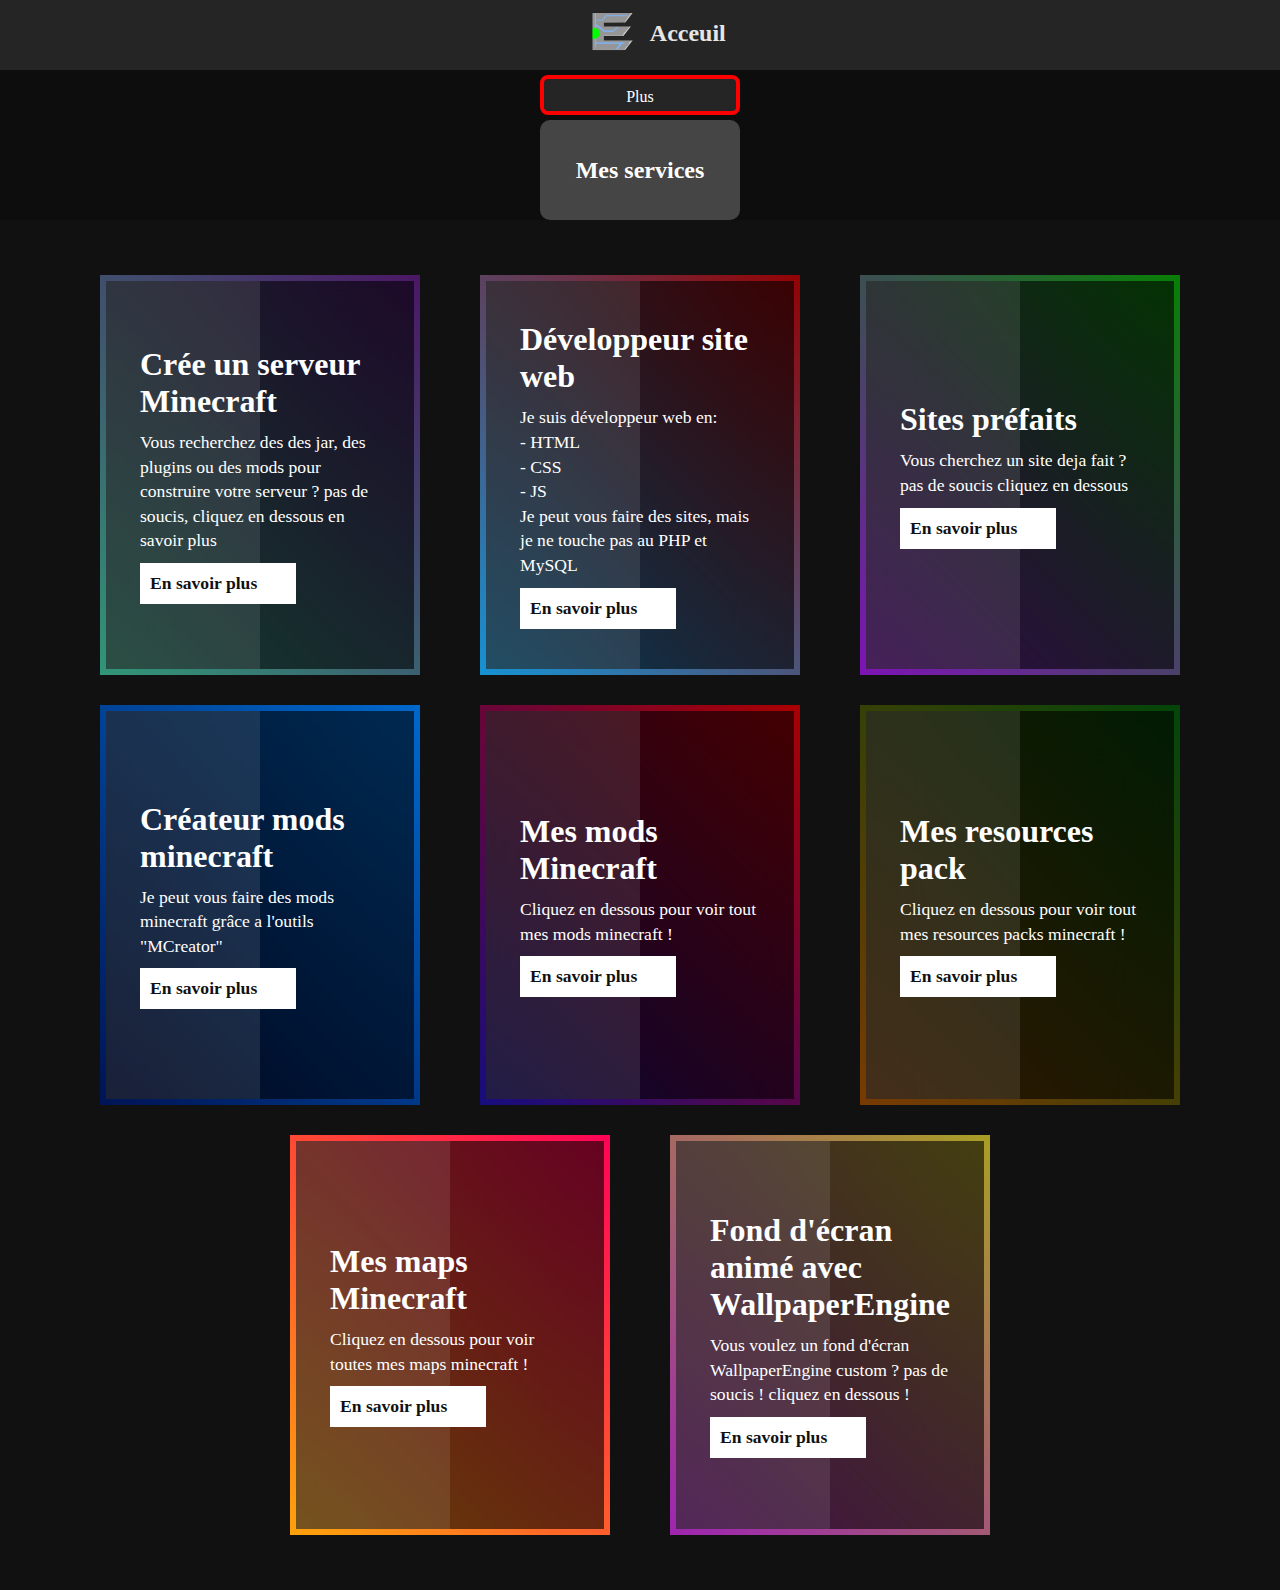
==== services.html @ c71eead6 "Premier commit" ====
<!DOCTYPE html>
<html lang="fr">
<head>
    <meta charset="UTF-8">
    <link rel="stylesheet" href="css/styles.css">
    <link rel="stylesheet" href="css/card.css">
    <title>JLStrykerz's Web | Services</title>
</head>
<body>
    
    <header class="head">
		<a class="return" href="index.html"><img src="img/E 64 x 64.png" alt=""></a>
        <h2 class="title">Acceuil</h2>
	</header>

    <div class="navi">
        <p id="btn" class="btn"></p>

        </button>
        <div id="navbox" class="navbox">
            <nav id="nav" class="nav">
                <a class="nava" href="index.html">Acceuil</a>
                <a class="nava" href="model.html">Mes Models</a>
                <a class="nava" href="services.html">Mes services</a>
                <a class="nava" href="">Information</a>
            </nav>
        </div>
    </div>
    
    <div class="service-title">
        <h2>Mes services</h2>
    </div>

    <div class="card-body">
        <div class="card-container">
            <!-- Crée un serveur Minecraft -->
            <div class="card-box">
                <span></span>
                <div class="card-content">
                    <h2>Crée un serveur Minecraft</h2>
                    <p>Vous recherchez des des jar, des plugins ou des mods pour construire votre serveur ? pas de soucis, cliquez en dessous en savoir plus</p>
                    <a href="services/server-minecraft.html">En savoir plus</a>
                </div>
            </div>
            <!-- Développement web -->
            <div class="card-box">
                <span></span>
                <div class="card-content">
                    <h2>Développeur site web</h2>
                    <p>Je suis développeur web en: <br />
                    - HTML <br />
                    - CSS <br />
                    - JS <br />
                    Je peut vous faire des sites, mais je ne touche pas au PHP et MySQL</p>
                    <a href="services/développeur web.html">En savoir plus</a>
                </div>
            </div>
            <!-- site préfaits -->
            <div class="card-box">
                <span></span>
                <div class="card-content">
                    <h2>Sites préfaits</h2>
                    <p>Vous cherchez un site deja fait ? pas de soucis cliquez en dessous</p>
                    <a href="#">En savoir plus</a>
                </div>
            </div>
            <!-- Créateur mods minecraft -->
            <div class="card-box">
                <span></span>
                <div class="card-content">
                    <h2>Créateur mods minecraft</h2>
                    <p>Je peut vous faire des mods minecraft grâce a l'outils "MCreator"</p>
                    <a href="services/mods minecraft.html">En savoir plus</a>
                </div>
            </div>
            <!-- Mes mods Minecraft -->
            <div class="card-box">
                <span></span>
                <div class="card-content">
                    <h2>Mes mods Minecraft</h2>
                    <p>Cliquez en dessous pour voir tout mes mods minecraft !</p>
                    <a href="#">En savoir plus</a>
                </div>
            </div>
            <!-- Mes resources pack -->
            <div class="card-box">
                <span></span>
                <div class="card-content">
                    <h2>Mes resources pack</h2>
                    <p>Cliquez en dessous pour voir tout mes resources packs minecraft !</p>
                    <a href="#">En savoir plus</a>
                </div>
            </div>
            <!-- Mes maps Minecraft -->
            <div class="card-box">
                <span></span>
                <div class="card-content">
                    <h2>Mes maps Minecraft</h2>
                    <p>Cliquez en dessous pour voir toutes mes maps minecraft !</p>
                    <a href="#">En savoir plus</a>
                </div>
            </div>
            <!-- Fond d'écran animé avec WallpaperEngine -->
            <div class="card-box">
                <span></span>
                <div class="card-content">
                    <h2>Fond d'écran animé avec WallpaperEngine</h2>
                    <p>Vous voulez un fond d'écran WallpaperEngine custom ? pas de soucis ! cliquez en dessous !</p>
                    <a href="#">En savoir plus</a>
                </div>
            </div>
        </div>
    </div>

    <script src="jsfile.js"></script>

</body>
</html>
---- css/styles.css ----
*
{
    margin: 0;
	padding: 0;
	box-sizing: border-box;
	font-family: consolas;
}

body
{
    background-color: #0d0d0d;
    font-family: 'Times New Roman', Times, serif;
    color: white;
    margin: 0;
    padding: 0;
}

header.head{
    display: flex;
    justify-content: center;
    width: 100%;
    height: 70px;
    background-color: rgb(37, 37, 37);
}

.btn{
    background-color: #252525;
    border: red solid 4px;
    border-radius: 8px;
    width: 200px;
    height: 40px;
    text-align: center;
    line-height: 35px;
    cursor: pointer;
}

@keyframes show {
    0% {
        display: none;
    } 100% {
        display: block;
    }
}

@keyframes hide {
    0% {
        display: block;
    } 100% {
        display: none;
    }
}

@keyframes out {
    0% {
        border: red solid 4px;
    } 
    100% {
        border: blue solid 4px;
    }
}
@keyframes in {
    0% {
        border: blue solid 4px;
    } 
    100% {
        border: red solid 4px;
    }
}

.navi
{
    display: flex;
    flex-direction: column;
    align-items: center;
    position: static;
    margin-top: 5px;


    -moz-users-elect: none;
    -webkit-user-select: none;
    -ms-user-select: none;
    user-select: none;
}

.navbox
{
    width: 200px;
    overflow: hidden;
    transition: 1s;
    transition-duration: 1s;
}

nav
{
    display: flex;
    justify-content: space-between;
    flex-direction: column;

    margin-top: 1px;
    border-radius: 8px;
    margin-left: auto;
    margin-right: auto;
    cursor: pointer;
    font-size: 0;
    border-left: 2px red solid;
    border-right: 2px blue solid;
}

nav a{
    font-size: 15px;
    margin-right: 10px;
    margin-left: 10px;
    text-transform: uppercase;
    color: white;
    text-decoration: none;
    position: relative;
    line-height: 50px;
    z-index: 1;
    display: inline-block;
    text-align: center;
    border-bottom: 2px white solid;
}

nav a:hover
{
    color: rgb(0, 132, 165);
    font-weight: bold;
    transition: all .5s ease 0s;
    animation: bordernav 0.5s;
    border-bottom: 2px red solid;

}

.bar1, .bar2, .bar3 {
    width: 35px;
    height: 5px;
    background-color: rgb(255, 255, 255);
    margin: 6px 0;
    transition: 0.4s;
}
.change .bar1 {
    -webkit-transform: rotate(-45deg) translate(-9px, 6px);
    transform: rotate(-45deg) translate(-9px, 6px);
}
.change .bar2 {
    opacity: 0;
}

.change .bar3 {
    -webkit-transform: rotate(45deg) translate(-8px, -8px);
    transform: rotate(45deg) translate(-8px, -8px);
}
.change .navbox
{
    transition: 1s;
    width: 500px;
}

/* =============== */

h2.title{
    padding: 3px;
    line-height: 60px;
    font-family: 'Alfa Slab One', cursive;
    color:rgb(230, 230, 230)
}
header.head a.return{
    padding: 3px;
    float: left;
    margin-left: 2%;
    font-family: 'Alfa Slab One', cursive;
    color:rgb(230, 230, 230)
}

div.mymodel
{
    display: block;
    position: relative;
    z-index: 10;
    margin-top: 25px;
    background-color: #2e2e2e9e;;
    text-align: center;
    width: 90%;
    margin-left: 5%;
    height: 100px;
    line-height: 100px;
    box-shadow: 0 0 10px #00218b, 0 0 40px #042bac, 0 0 80px #3360f1;
}

/* Services.html */

div.service-title
{
    height: 100px;
    width: 200px;
    background-color: #464545;
    border-radius: 10px;
    margin-left: auto;
    margin-right: auto;
    margin-top: 5px;
}

div.service-title h2
{
    text-align: center;
    vertical-align: center;
    line-height: 100px;
}

/* Model.html */

.body
{
    display: block;
    position: absolute;
    width: 100%;
    min-height: 50vh;
    margin-top: 20px;
}

.box
{
    margin-top: 10px;
    position: relative;
    border: 3px solid #3b3b3b;
    box-shadow: 3px 3px rgb(182, 182, 182);
    margin-left: auto;
    margin-right: auto;
    border-radius: 100px;
    padding: 4px;
    height: 450px;
    background-color: #292929;
    width: 850px;
    overflow: hidden;
}

.model-content{
    display: flex;
    flex-direction: column;
    justify-content: space-between;
    height: 100%;
    justify-content: space-between;
    flex-direction: column;
}

div.container
{
    display: flex;
    flex-direction: column;
    position: relative;
    text-align: center;
    overflow: hidden;
    width: 100%;
    height: 100%;
    min-height: 100%;
    padding: 15px;
}

.contentimg
{
    height: 200px;
    width: 350px;
}
.model-info
{
    display: flex;
    flex-direction: row;
    justify-content: space-between;
    padding: 10px;
}
.model-info-text{
    width: 400px;
    height: 200px;
    padding: 5px;
    overflow: auto;
}

.dl{
    display: flex;
    justify-content: center;
    flex-direction: column;
    margin-left: auto;
    margin-right: auto;
    margin-bottom: 10px;
    height: 50px;
    width: 150px;
    color: White;
    font-size: 18px;
    text-decoration: none;
    font-family: 'Franklin Gothic Medium', 'Arial Narrow', Arial, sans-serif;
    background-color: #006400;
}
.dl:hover
{
    transition-duration: 0.5s;
    transform: translateY(-10px);
    color: black;
    background: #01a701;
}

/* Mods Minecraft.html */

.question{
    color: #017c01;
    margin-top: 15px;
    margin-left: 15px;
}
.answer{
    margin-top: 15px;
    margin-bottom: 15px;
    margin-left: 15px;
    font-size: 18px;
    color: #0075ac;
}
a.discord-link
{
    color: red;
    text-decoration: none;
}
a.discord-link:hover
{
    color:rgb(162, 180, 0);
}
span.hello{
    color: #a36200;
}

/* Développement Web */

.text
{
    margin-left: 25px;
}
.compétence
{
    
    color: #006400;
    margin-left: 40px;
    list-style-type: square;
}

.tarif
{
    margin-left: 25px;
    color: #00218b;
}



/* SCROLL BAR */

/* scrollbar */

::-webkit-scrollbar {
	width: 10px;
}

  /* Track */
::-webkit-scrollbar-track {
	background: #f1f1f1; 
}

  /* Handle */
::-webkit-scrollbar-thumb {
	background: rgb(88, 88, 88); 
}

  /* Handle on hover */
::-webkit-scrollbar-thumb:hover {
	background: rgb(24, 24, 24);
}

::-moz-selection
{
    color: rgb(207, 0, 0);
    background-color: rgba(0, 0, 0, 0.274);
}

::selection{
    color: rgb(207, 0, 0);
    background-color: rgb(0, 0, 0);
}
---- css/card.css ----
*
	{
		margin: 0;
		padding: 0;
		box-sizing: border-box;
		font-family: consolas;
	}
	.card-body
	{
        width: 100%;
		height: 100%;
		background: #111;
	}
	.card-container
	{
		position: relative;
		display: flex;
		justify-content: center;
		align-items: center;
		padding: 40px 0;
		flex-wrap: wrap;
        overflow: hidden;
	}
	.card-container .card-box
	{
		position: relative;
		width: 320px;
		height: 400px;
		color: #fff;
		background: #111;
		display: flex;
		justify-content: center;
		align-items: center;
		margin: 15px 30px;
		transition: 0.5s;
        overflow: hidden;
	}
	.card-container .card-box:hover
	{
		transform: translateY(-20px);
	}
	.card-container .card-box::before
	{
		content: '';
		position: absolute;
		top: 0;
		left: 0;
		width: 100%;
		height: 500px;
		background: linear-gradient(45deg, #2daa7a, #4c1566);
	}
	.card-container .card-box::after
	{
		content: '';
		position: absolute;
		top: 0;
		left: 0;
		width: 100%;
		height: 500px;
		background: linear-gradient(45deg, #2daa7a, #4c1566);
		filter: blur(30px);
	}
    .card-container .card-box:nth-child(2)::before,
	.card-container .card-box:nth-child(2)::after
	{
		background: linear-gradient(45deg, #03a9f4, #960000);
	}
    .card-container .card-box:nth-child(3)::before,
	.card-container .card-box:nth-child(3)::after
	{
		background: linear-gradient(45deg, #9003d1, #068102);
	}
    .card-container .card-box:nth-child(4)::before,
	.card-container .card-box:nth-child(4)::after
	{
		background: linear-gradient(45deg, #000742, #006ace);
	}
    .card-container .card-box:nth-child(5)::before,
	.card-container .card-box:nth-child(5)::after
	{
		background: linear-gradient(45deg, #000f92, #ad0000);
	}
    .card-container .card-box:nth-child(6)::before,
	.card-container .card-box:nth-child(6)::after
	{
		background: linear-gradient(45deg, #8b3901, #01460a);
	}
	.card-container .card-box:nth-child(7)::before,
	.card-container .card-box:nth-child(7)::after
	{
		background: linear-gradient(45deg, #ffbc00, #ff0058);
	}
	.card-container .card-box:nth-child(8)::before,
	.card-container .card-box:nth-child(8)::after
	{
		background: linear-gradient(45deg, #9d12c7, #aaa123);
	}

	/*SI vous avez 2 carte, voici le code*/
/*	.card-container .card-box:nth-child(2)::before,
	.card-container .card-box:nth-child(2)::after
	{
		background: linear-gradient(45deg, #03a9f4, #ff0058);
	}	*/

	.card-container .card-box span
	{
		position: absolute;
		top: 6px;
		left: 6px;
		right: 6px;
		bottom: 6px;
		background: rgba(0,0,0,0.6);
		z-index: 2;
	}
	.card-container .card-box span::before
	{
		content: '';
		position: absolute;
		top: 0;
		left: 0;
		width: 50%;
		height: 100%;
		background: rgba(255,255,255,0.1);
		pointer-events: none;
	}
	.card-container .card-box .card-content
	{
		position: relative;
		z-index: 10;
		padding: 20px 40px;
	}
	.card-container .card-box .card-content h2
	{
		font-size: 2em;
		color: #fff;
		margin-bottom: 10px;
	}
	.card-container .card-box .card-content p
	{
		font-size: 1.1em;
		color: #fff;
		margin-bottom: 10px;
		line-height: 1.4em;
	}
	.card-container .card-box .card-content a
	{
		display: inline-block;
        width: 156px;
		font-size: 1.1em;
		color: #111;
		background: #fff;
		padding: 10px;
		text-decoration: none;
		font-weight: 700;
	}
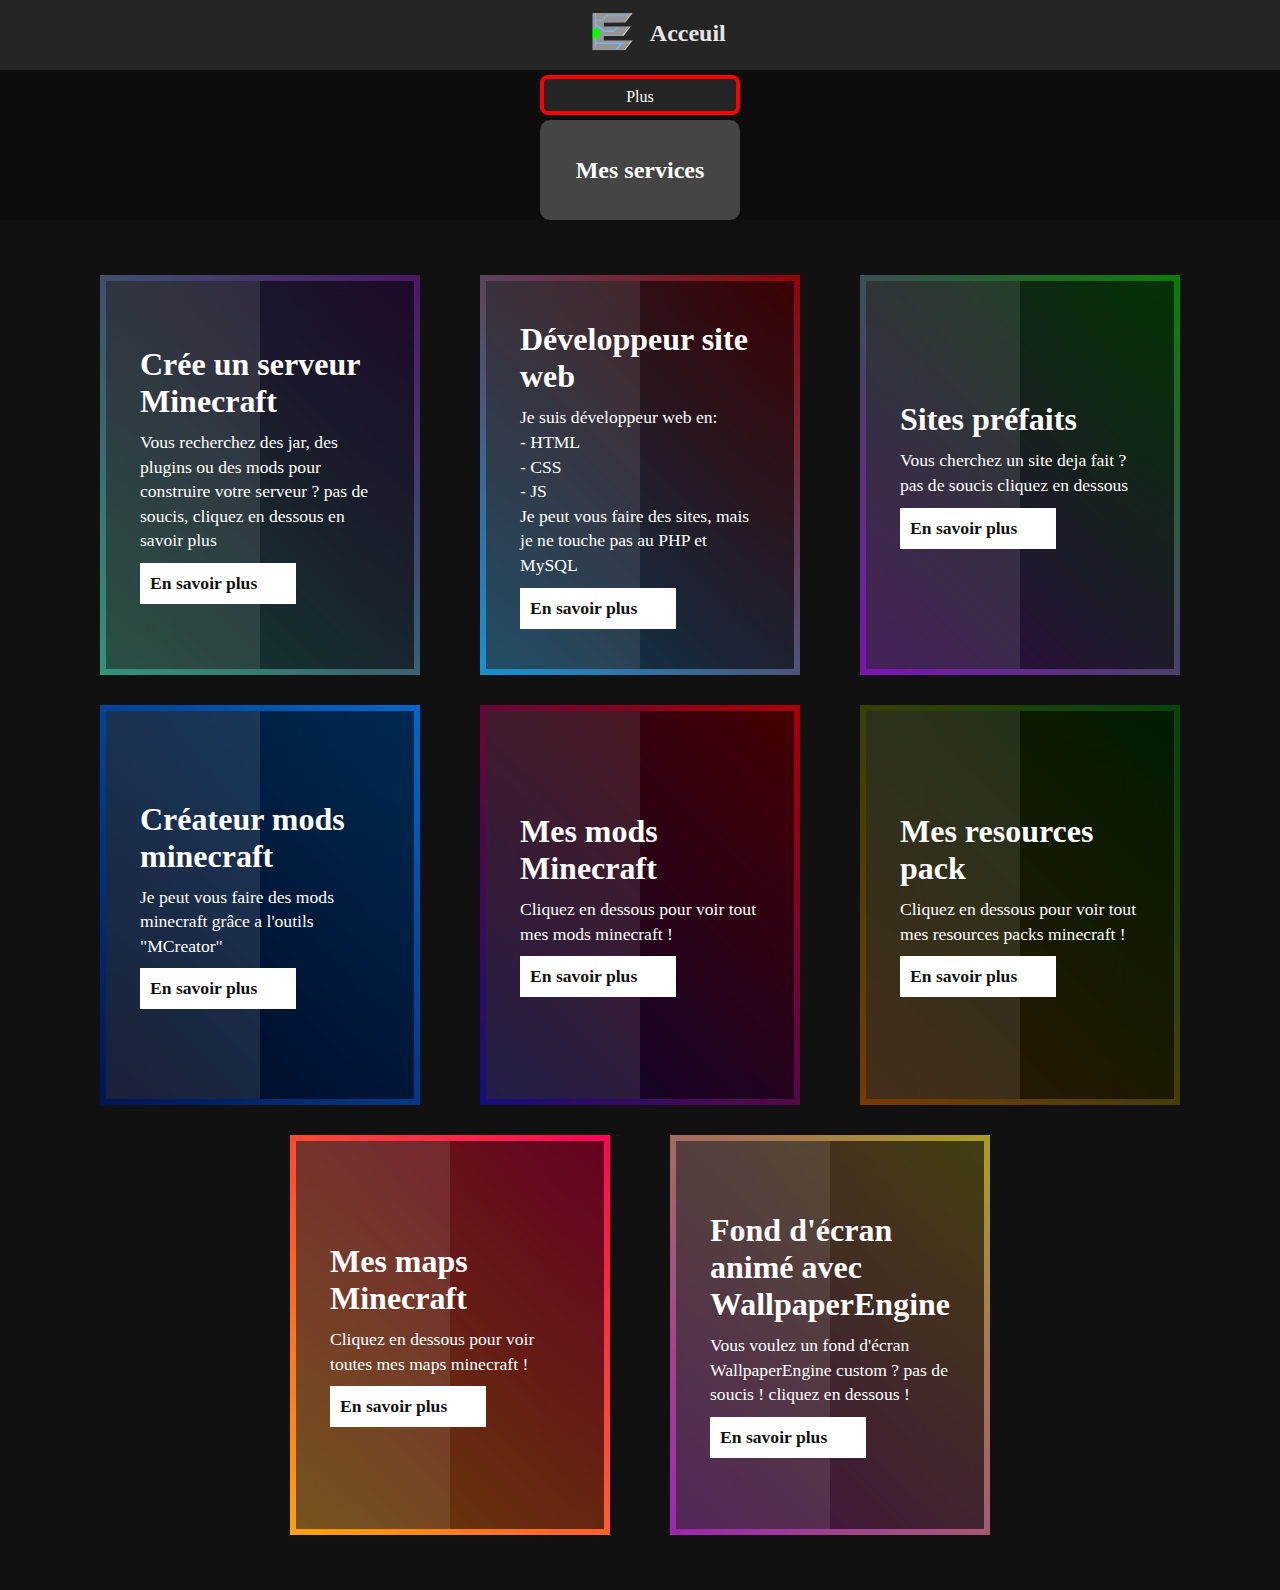
==== commit afb9abaa: "J'ai mis tout les Jars !" ====
--- a/services.html
+++ b/services.html
@@ -38,7 +38,7 @@
                 <span></span>
                 <div class="card-content">
                     <h2>Crée un serveur Minecraft</h2>
-                    <p>Vous recherchez des des jar, des plugins ou des mods pour construire votre serveur ? pas de soucis, cliquez en dessous en savoir plus</p>
+                    <p>Vous recherchez des jar, des plugins ou des mods pour construire votre serveur ? pas de soucis, cliquez en dessous en savoir plus</p>
                     <a href="services/server-minecraft.html">En savoir plus</a>
                 </div>
             </div>
